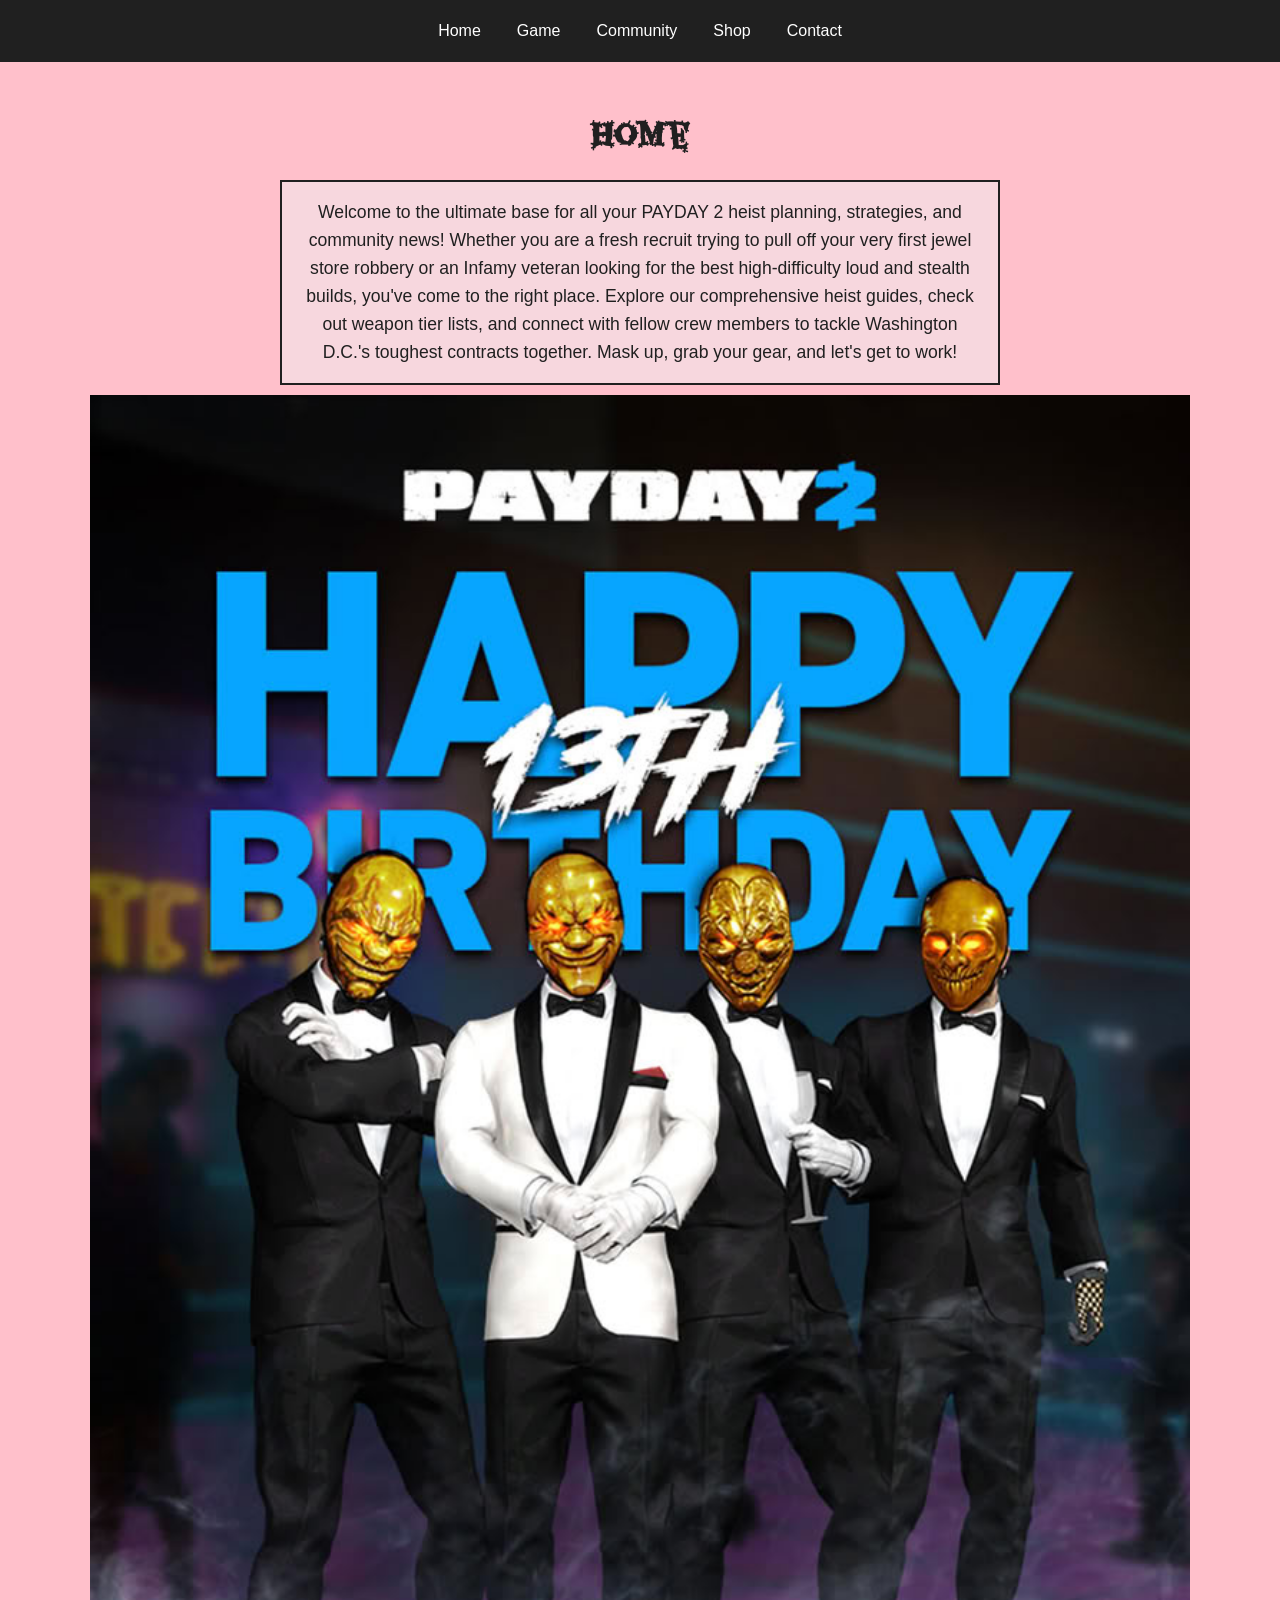
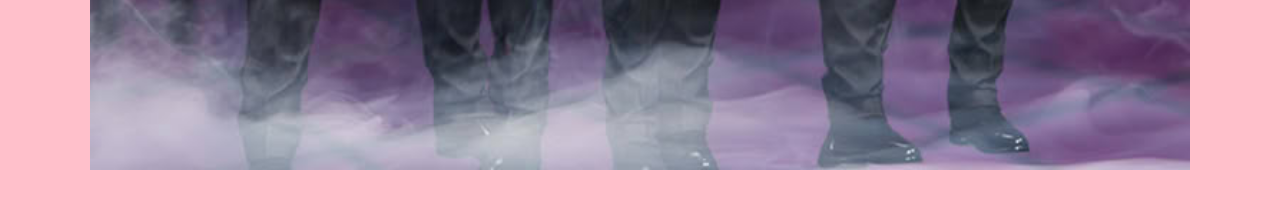
==== index.html @ bf1f2a97 "changed home to index" ====
<!DOCTYPE html>
<html>

<head>
    <title>Home</title>
    <link rel="stylesheet" href="styles.css">
    <title>Index</title>
    <meta name="viewport" content="width=device-width, initial-scale=1.0">
    <link rel="preconnect" href="https://fonts.googleapis.com">
    <link rel="preconnect" href="https://fonts.gstatic.com" crossorigin>
    <link href="https://fonts.googleapis.com/css2?family=Eater&display=swap" rel="stylesheet">
</head>

<body>

    <div class="topnav">
        <a href="index.html">Home</a>
        <a href="Game.html">Game</a>
        <a href="Community.html">Community</a>
        <a href="Shop.html">Shop</a>
        <a href="Contact.html">Contact</a>
    </div>
    
    <main>
        <h1 class="pagetitle">Home</h1>
        <p id="homeparagraphs">Welcome to the ultimate base for all your PAYDAY 2 heist planning, 
            strategies, and community news! Whether you are a fresh recruit 
            trying to pull off your very first jewel store robbery or an Infamy 
            veteran looking for the best high-difficulty loud and stealth builds, 
            you've come to the right place. Explore our comprehensive heist guides, 
            check out weapon tier lists, and connect with fellow crew members to 
            tackle Washington D.C.'s toughest contracts together. Mask up, grab 
            your gear, and let's get to work!</p>
        <img src="images/HappyBrithday.jpg" width="1600px" height="1000">


    </main>

</body>

</html>
---- styles.css ----
/* latin-ext */
@font-face {
  font-family: 'Eater';
  font-style: normal;
  font-weight: 400;
  font-display: swap;
  src: url(https://fonts.gstatic.com/s/eater/v27/mtG04_FCK7bOvqu_sXBAsQ.woff2) format('woff2');
  unicode-range: U+0100-02BA, U+02BD-02C5, U+02C7-02CC, U+02CE-02D7, U+02DD-02FF, U+0304, U+0308, U+0329, U+1D00-1DBF, U+1E00-1E9F, U+1EF2-1EFF, U+2020, U+20A0-20AB, U+20AD-20C4, U+2113, U+2C60-2C7F, U+A720-A7FF;
}
/* latin */
@font-face {
  font-family: 'Eater';
  font-style: normal;
  font-weight: 400;
  font-display: swap;
  src: url(https://fonts.gstatic.com/s/eater/v27/mtG04_FCK7bOvquxsXA.woff2) format('woff2');
  unicode-range: U+0000-00FF, U+0131, U+0152-0153, U+02BB-02BC, U+02C6, U+02DA, U+02DC, U+0304, U+0308, 
  U+0329, U+2000-206F, U+20AC, U+2122, U+2191, U+2193, U+2212, U+2215, U+FEFF, U+FFFD;
}

body {
    margin: 0;
    font-family: Arial, sans-serif;
    line-height: 1.6;
    background-color: pink;
    color: #202020;
}

h1, h2 {
    font-family: 'Eater', Georgia, serif;
}

.topnav {
    background-color: #202020;
    display: flex;
    flex-wrap: wrap;
    gap: 8px;
    align-items: center;
    justify-content: center;
    padding: 10px;
}

.topnav a {
    color: white;
    padding: 8px 14px;
    text-decoration: none;
}

.topnav a:hover, .topnav a:focus {
    background-color: #f7d7de;
    color: #202020;
}

main {
    max-width: 1100px;
    margin: 0 auto;
    padding: 24px 16px;
}

img {
    max-width: 100%;
    height: auto;
}

p {
    max-width: 70ch;
}

.lists {
    border: 3px solid #202020;
    padding: 2em;
    margin: 2em 0;
}

label, input, textarea, select {
    display: block;
}

.gameimages {
    display: flex;
    justify-content: center;
}

.gameimages img {
    width: 100%;
    max-width: 800px;
}

#homeparagraphs {
    font-size: 1.1rem;
    border: 2px solid #202020;
    background-color: #f7d7de;
    padding: 16px;
    margin: 10px auto;
    text-align: center;
}

.pagetitle {
    text-align: center;
}

#merch {
    width: 100%;
}

#merchlist {
    display: grid;
    grid-template-columns: repeat(3, minmax(0, 1fr));
    gap: 16px;
    list-style: none;
    padding: 0;
}

.product {
    background-color: #202020;
    color: white;
    padding: 16px;
}

.product img {
    display: block;
    width: 100%;
    height: 200px;
    object-fit: contain;
    background-color: white;
}

.text {
    text-align: center;
}

form {
    display: flex;
    flex-direction: column;
    gap: 8px;
    max-width: 500px;
    margin: 0 auto;
}

input, textarea, select, button {
    box-sizing: border-box;
    width: 100%;
    padding: 10px;
    font: inherit;
}

button {
    background-color: #202020;
    color: white;
    border: 0;
    cursor: pointer;
}

@media (max-width: 700px) {
    #merchlist {
        grid-template-columns: repeat(2, minmax(0, 1fr));
    }
}

@media (max-width: 480px) {
    #merchlist {
        grid-template-columns: 1fr;
    }

    .topnav {
        gap: 2px;
    }

    .topnav a {
        padding: 8px;
    }
}
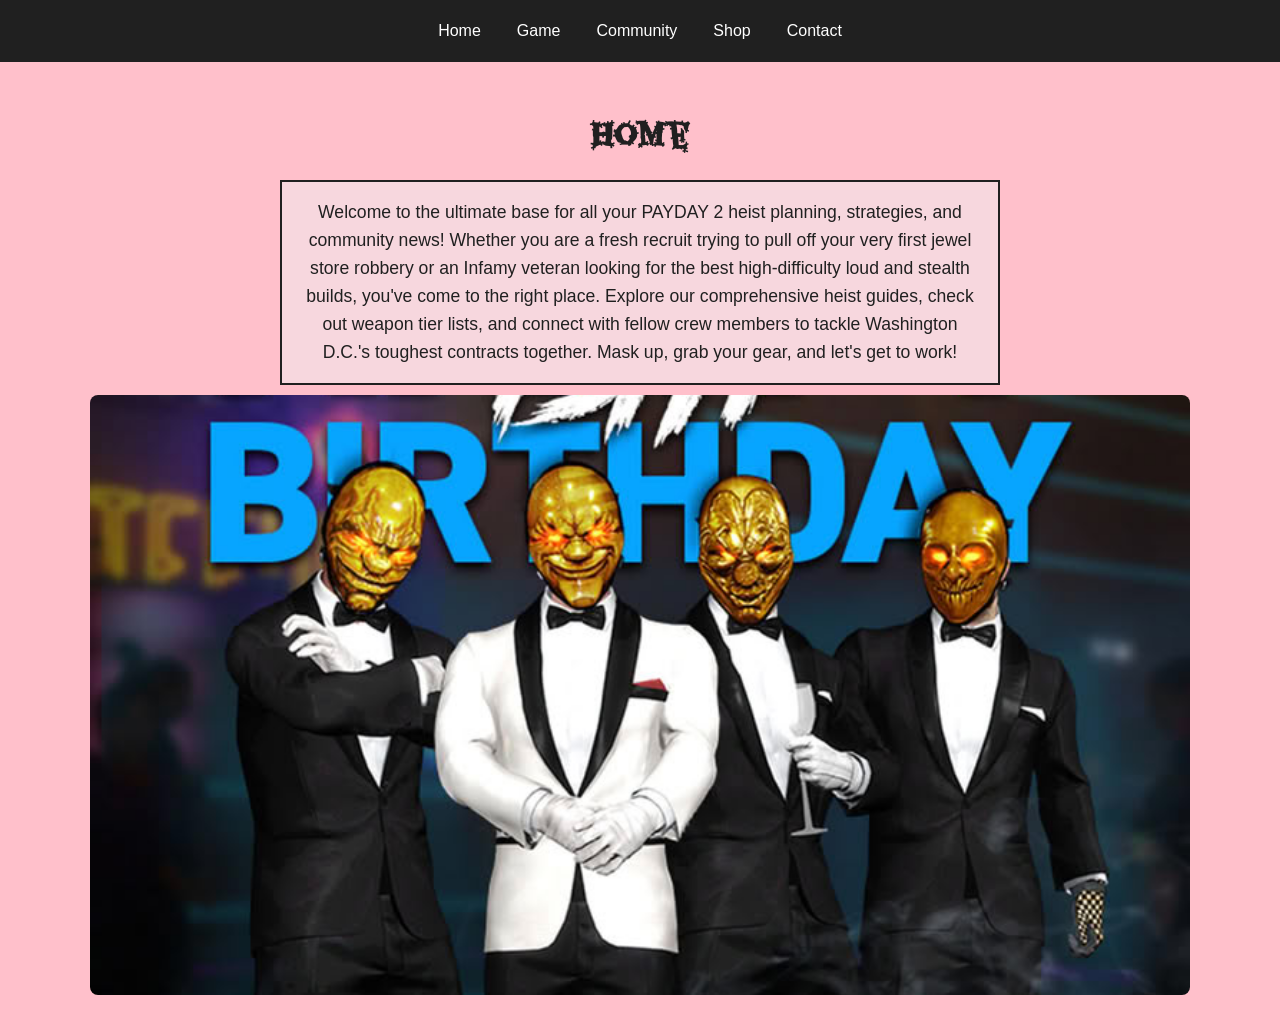
==== commit 9791c554: "visual improvements" ====
--- a/index.html
+++ b/index.html
@@ -30,8 +30,10 @@
             you've come to the right place. Explore our comprehensive heist guides, 
             check out weapon tier lists, and connect with fellow crew members to 
             tackle Washington D.C.'s toughest contracts together. Mask up, grab 
-            your gear, and let's get to work!</p>
-        <img src="images/HappyBrithday.jpg" width="1600px" height="1000">
+            your gear, and let's get to work!  </p>
+        <a class="home-image" href="images/HappyBrithday.jpg">
+            <img src="images/HappyBrithday.jpg" alt="PAYDAY 2 anniversary artwork">
+        </a>
 
 
     </main>
--- a/styles.css
+++ b/styles.css
@@ -44,9 +44,17 @@
     color: white;
     padding: 8px 14px;
     text-decoration: none;
+    border-radius: 4px;
+    transition: background-color 160ms ease, color 160ms ease, transform 160ms ease;
 }
 
 .topnav a:hover, .topnav a:focus {
+    background-color: #f7d7de;
+    color: #202020;
+    transform: translateY(-2px);
+}
+
+.topnav a[aria-current="page"] {
     background-color: #f7d7de;
     color: #202020;
 }
@@ -78,12 +86,44 @@
 
 .gameimages {
     display: flex;
+    flex-wrap: wrap;
+    gap: 16px;
     justify-content: center;
 }
 
 .gameimages img {
     width: 100%;
-    max-width: 800px;
+    max-width: 520px;
+}
+
+.gameimages a,
+.product-image,
+.community-image,
+.home-image {
+    display: block;
+}
+
+.gameimages img,
+.community-image img,
+.home-image img {
+    border-radius: 8px;
+    transition: transform 180ms ease, box-shadow 180ms ease;
+}
+
+.gameimages a:hover img,
+.gameimages a:focus img,
+.community-image:hover img,
+.community-image:focus img,
+.home-image:hover img,
+.home-image:focus img {
+    transform: scale(1.02);
+    box-shadow: 0 8px 20px rgb(0 0 0 / 25%);
+}
+
+.home-image img {
+    width: 100%;
+    max-height: 600px;
+    object-fit: cover;
 }
 
 #homeparagraphs {
@@ -115,6 +155,14 @@
     background-color: #202020;
     color: white;
     padding: 16px;
+    border-radius: 8px;
+    transition: transform 180ms ease, box-shadow 180ms ease;
+}
+
+.product:hover,
+.product:focus-within {
+    transform: translateY(-4px);
+    box-shadow: 0 8px 20px rgb(0 0 0 / 25%);
 }
 
 .product img {
@@ -123,6 +171,29 @@
     height: 200px;
     object-fit: contain;
     background-color: white;
+    border-radius: 4px;
+    transition: transform 180ms ease;
+}
+
+.product-image:hover img,
+.product-image:focus img {
+    transform: scale(1.03);
+}
+
+.product h3 {
+    margin-bottom: 4px;
+}
+
+.image-link {
+    display: inline-block;
+    color: #f7d7de;
+    font-weight: bold;
+    text-underline-offset: 3px;
+}
+
+.image-link:hover,
+.image-link:focus {
+    color: white;
 }
 
 .text {
